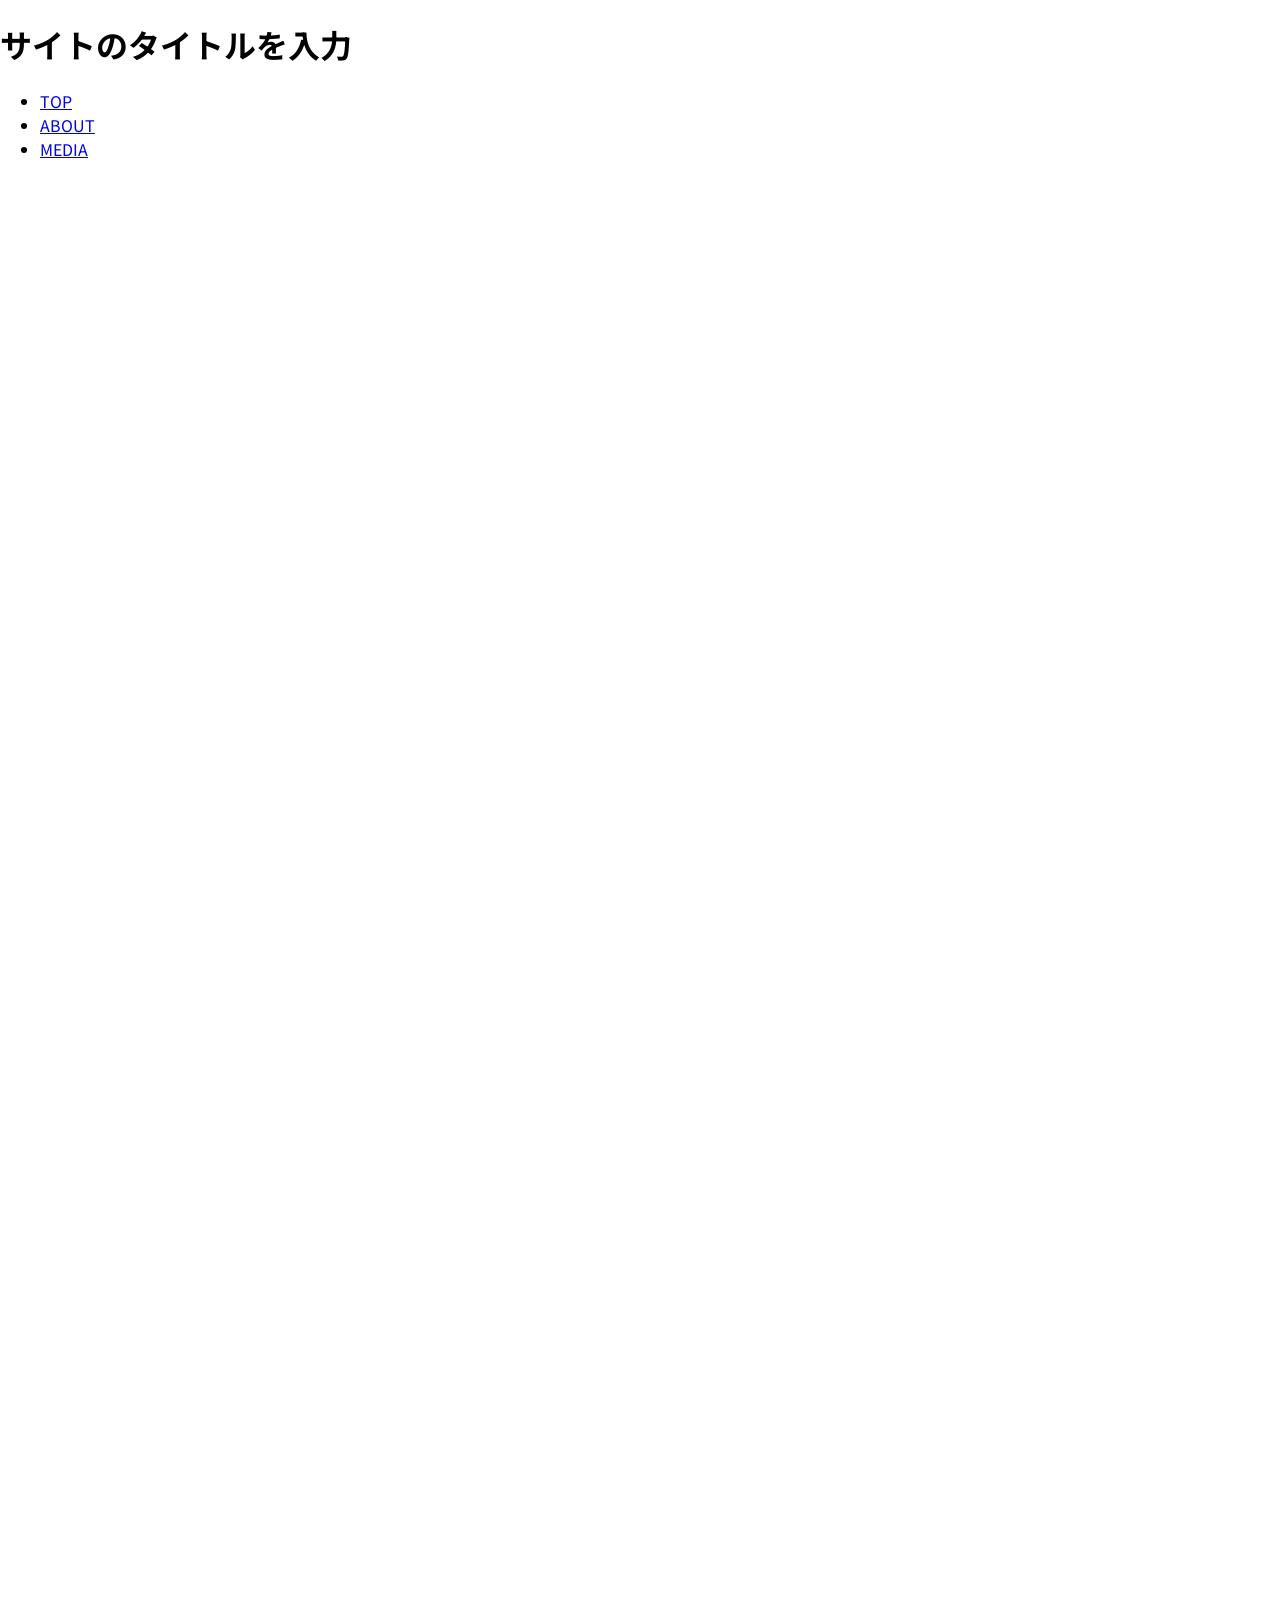
==== 0819/takagi/index.html @ 257e034f "0818" ====
<!DOCTYPE html>
<html lang="ja">

<head>
    <meta charset="UTF-8">
    <meta name="viewport" content="width=device-width, initial-scale=1.0">
    <title>トライデントコンピュータ専門学校 Webデザイン学科オープンキャンパス体験講座</title>
    <link rel="preconnect" href="https://fonts.googleapis.com">
    <link rel="preconnect" href="https://fonts.gstatic.com" crossorigin>
    <link rel="stylesheet" href="https://fonts.googleapis.com/css2?family=Noto+Sans+JP:wght@100..900&display=swap">
    <link rel="stylesheet" href="../../assets/base.css">
    <link rel="stylesheet" href="./style.css">
    <script defer src="../../assets/script.js"></script>
</head>

<body>
    <header>
        <h1>サイトのタイトルを入力</h1>
        <nav>
            <ul>
                <li><a href="#top">TOP</a></li>
                <li><a href="#about">ABOUT</a></li>
                <li><a href="#media">MEDIA</a></li>
            </ul>
        </nav>
    </header>
    <main>
        <div>
            <img src="" alt="">
        </div>
        <section id="about">

        </section>
        <section id="media">

        </section>
    </main>
    <footer>
        <p data-anime="none"><small>&copy; ⚪︎⚪︎ All rights reserved.</small></p>
    </footer>
</body>

</html>
---- assets/base.css ----
body {
    margin: 0;
    font-family: "Noto Sans JP", sans-serif;
    font-optical-sizing: auto;
}

/* Scroll Animation */
[data-anime] {
    opacity: 0;
    transition: .3s;
}

[data-anime].is-animated {
    opacity: 1;
}
---- 0819/takagi/style.css ----
main {
    height: 200vh;
}
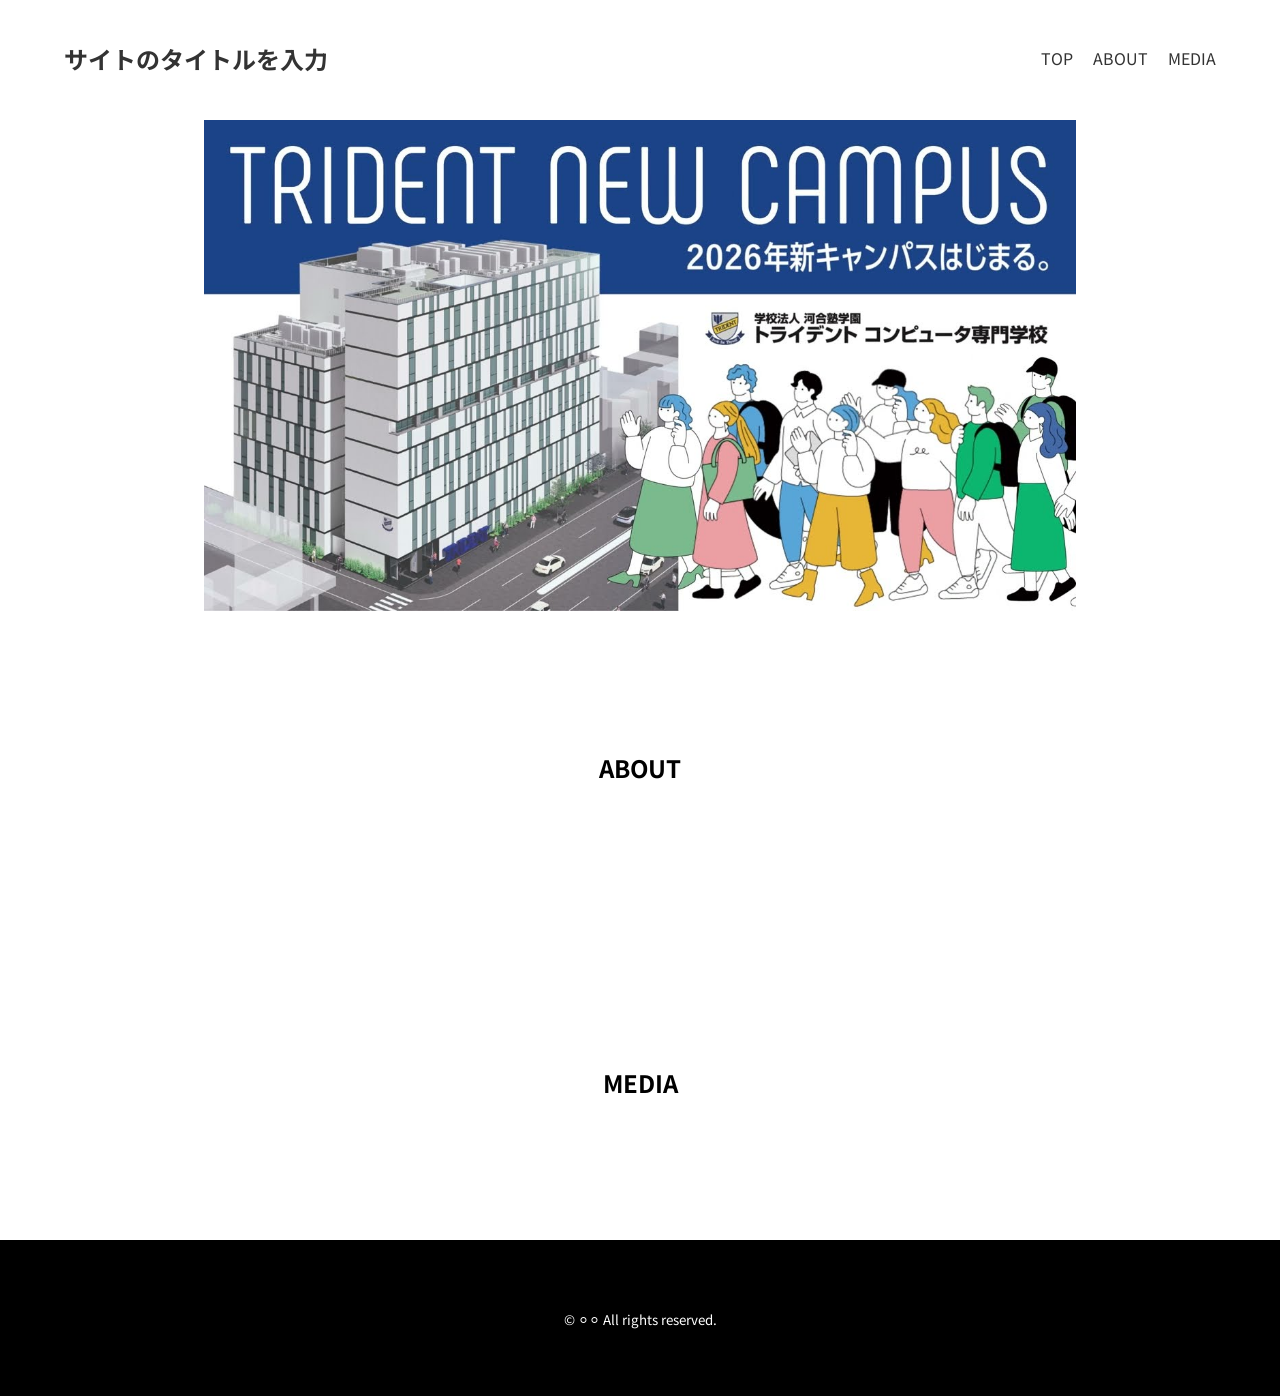
==== commit e914a4dc: "feat: implement responsive header, hamburger menu, and scroll animation system with base layout upda" ====
--- a/0819/takagi/index.html
+++ b/0819/takagi/index.html
@@ -15,8 +15,8 @@
 
 <body>
     <header>
-        <h1>サイトのタイトルを入力</h1>
-        <nav>
+        <h1><a href="./index.html">サイトのタイトルを入力</a></h1>
+        <nav id="global-nav">
             <ul>
                 <li><a href="#top">TOP</a></li>
                 <li><a href="#about">ABOUT</a></li>
@@ -24,19 +24,24 @@
             </ul>
         </nav>
     </header>
+    <button id="hamburger" class="hamburger">
+        <span></span>
+        <span></span>
+        <span></span>
+    </button>
     <main>
-        <div>
-            <img src="" alt="">
+        <div class="mainvisual">
+            <img data-anime="" src="../../assets/images/mainvisual.jpg" alt="">
         </div>
         <section id="about">
-
+            <h2>ABOUT</h2>
         </section>
         <section id="media">
-
+            <h2>MEDIA</h2>
         </section>
     </main>
     <footer>
-        <p data-anime="none"><small>&copy; ⚪︎⚪︎ All rights reserved.</small></p>
+        <p><small>&copy; ⚪︎⚪︎ All rights reserved.</small></p>
     </footer>
 </body>
 
--- a/assets/base.css
+++ b/assets/base.css
@@ -1,15 +1,330 @@
+*,
+*::before,
+*::after {
+    box-sizing: border-box;
+}
+
+/* リサイズ時の不要なアニメーション（フラッシュ）を防止 */
+.resize-animation-stopper * {
+    transition: none !important;
+    animation: none !important;
+}
+
+html {
+    scroll-behavior: smooth;
+}
+
 body {
     margin: 0;
     font-family: "Noto Sans JP", sans-serif;
     font-optical-sizing: auto;
 }
 
-/* Scroll Animation */
+body.is-menu-open {
+    overflow: hidden;
+}
+
+img {
+    max-width: 100%;
+    height: auto;
+    vertical-align: bottom;
+}
+
+a {
+    text-decoration: none;
+}
+
+/* header */
+header {
+    position: fixed;
+    top: 0;
+    left: 0;
+    z-index: 9999;
+    width: 100%;
+    padding: 30px 5%;
+    background-color: rgba(255, 255, 255, 0.8);
+    display: grid;
+    text-align: center;
+}
+
+header h1 {
+    margin: 0;
+    font-size: 24px;
+}
+
+header h1 a {
+    color: #333;
+}
+
+/* Mobile Navigation Full Screen */
+nav {
+    position: fixed;
+    top: 0;
+    left: 0;
+    width: 100%;
+    height: 100vh;
+    background-color: rgba(0, 0, 0, 0.9);
+    display: flex;
+    justify-content: center;
+    align-items: center;
+    opacity: 0;
+    visibility: hidden;
+    transition: opacity 0.3s, visibility 0.3s;
+    z-index: 9998;
+}
+
+body.is-menu-open nav#global-nav {
+    opacity: 1;
+    visibility: visible;
+}
+
+nav ul {
+    padding-left: 0;
+    list-style-type: none;
+    display: grid;
+    grid-auto-flow: row;
+    gap: 30px;
+    text-align: center;
+}
+
+nav ul a {
+    color: #fff;
+    font-size: 24px;
+    font-weight: bold;
+}
+
+/* Hamburger Button */
+.hamburger {
+    position: fixed;
+    bottom: 20px;
+    right: 20px;
+    width: 60px;
+    height: 60px;
+    background-color: #333;
+    border-radius: 50%;
+    border: none;
+    cursor: pointer;
+    z-index: 10000;
+    display: flex;
+    flex-direction: column;
+    justify-content: center;
+    align-items: center;
+    gap: 6px;
+    box-shadow: 0 4px 10px rgba(0, 0, 0, 0.3);
+}
+
+.hamburger span {
+    display: block;
+    width: 30px;
+    height: 3px;
+    background-color: #fff;
+    transition: transform 0.3s, opacity 0.3s;
+}
+
+body.is-menu-open .hamburger span:nth-child(1) {
+    transform: translateY(9px) rotate(45deg);
+}
+
+body.is-menu-open .hamburger span:nth-child(2) {
+    opacity: 0;
+}
+
+body.is-menu-open .hamburger span:nth-child(3) {
+    transform: translateY(-9px) rotate(-45deg);
+}
+
+/* footer */
+footer {
+    padding: 50px 5%;
+    background-color: #000;
+    color: #fff;
+    text-align: center;
+}
+
+.mainvisual,
+section {
+    max-width: 1000px;
+    margin: auto;
+    padding: 120px 5%;
+    text-align: center;
+}
+
+.mainvisual {
+    padding-bottom: 0;
+}
+
+@media (700px <=width) {
+    header {
+        grid-auto-flow: column;
+        justify-content: space-between;
+        align-items: center;
+        text-align: left;
+    }
+
+    .hamburger {
+        display: none;
+    }
+
+    nav {
+        position: static;
+        width: auto;
+        height: auto;
+        background-color: transparent;
+        display: block;
+        opacity: 1;
+        visibility: visible;
+    }
+
+    nav ul {
+        grid-auto-flow: column;
+        gap: 20px;
+    }
+
+    nav ul a {
+        color: #333;
+        font-size: 16px;
+        font-weight: normal;
+    }
+}
+
+/* =========================================
+   Scroll Animation (data-anime)
+   ========================================= */
+
+/* Base settings for all animations */
 [data-anime] {
     opacity: 0;
-    transition: .3s;
+    visibility: hidden;
+    transition: all 0.8s cubic-bezier(0.25, 1, 0.5, 1);
 }
 
 [data-anime].is-animated {
     opacity: 1;
+    visibility: visible;
+}
+
+/* 1. Fade Up (下から上へ) */
+[data-anime="up"] {
+    transform: translateY(50px);
+}
+
+[data-anime="up"].is-animated {
+    transform: translateY(0);
+}
+
+/* 2. Fade Down (上から下へ) */
+[data-anime="down"] {
+    transform: translateY(-50px);
+}
+
+[data-anime="down"].is-animated {
+    transform: translateY(0);
+}
+
+/* 3. Fade Left (右から左へ) */
+[data-anime="left"] {
+    transform: translateX(50px);
+}
+
+[data-anime="left"].is-animated {
+    transform: translateX(0);
+}
+
+/* 4. Fade Right (左から右へ) */
+[data-anime="right"] {
+    transform: translateX(-50px);
+}
+
+[data-anime="right"].is-animated {
+    transform: translateX(0);
+}
+
+/* 5. Flip Left (縦軸で回転) */
+[data-anime="flip-left"] {
+    transform: perspective(600px) rotateY(-90deg);
+}
+
+[data-anime="flip-left"].is-animated {
+    transform: perspective(600px) rotateY(0);
+}
+
+/* 6. Flip Right (縦軸で逆回転) */
+[data-anime="flip-right"] {
+    transform: perspective(600px) rotateY(90deg);
+}
+
+[data-anime="flip-right"].is-animated {
+    transform: perspective(600px) rotateY(0);
+}
+
+/* 7. Zoom In (拡大しながら出現) */
+[data-anime="zoom-in"] {
+    transform: scale(0.8);
+}
+
+[data-anime="zoom-in"].is-animated {
+    transform: scale(1);
+}
+
+/* 8. Flip Up (横軸で下から回転) */
+[data-anime="flip-up"] {
+    transform: perspective(600px) rotateX(-90deg);
+}
+
+[data-anime="flip-up"].is-animated {
+    transform: perspective(600px) rotateX(0);
+}
+
+/* 9. Flip Down (横軸で上から回転) */
+[data-anime="flip-down"] {
+    transform: perspective(600px) rotateX(90deg);
+}
+
+[data-anime="flip-down"].is-animated {
+    transform: perspective(600px) rotateX(0);
+}
+
+/* 10. Zoom Out (縮小しながら出現) */
+[data-anime="zoom-out"] {
+    transform: scale(1.2);
+}
+
+[data-anime="zoom-out"].is-animated {
+    transform: scale(1);
+}
+
+/* 11. Bounce 系 (バウンド・弾むような動き) */
+[data-anime^="bounce"] {
+    /* bounceから始まる値には、行き過ぎて戻る特殊なイージングを適用 */
+    transition-timing-function: cubic-bezier(0.175, 0.885, 0.32, 1.275);
+}
+
+[data-anime="bounce-in"] {
+    transform: scale(0.5);
+}
+
+[data-anime="bounce-in"].is-animated {
+    transform: scale(1);
+}
+
+[data-anime="bounce-up"] {
+    transform: translateY(100px);
+}
+
+[data-anime="bounce-up"].is-animated {
+    transform: translateY(0);
+}
+
+[data-anime="bounce-down"] {
+    transform: translateY(-100px);
+}
+
+[data-anime="bounce-down"].is-animated {
+    transform: translateY(0);
+}
+
+/* Default (値なしや "fade" の場合は単なるフェードイン) */
+[data-anime="fade"],
+[data-anime=""] {
+    transform: none;
 }
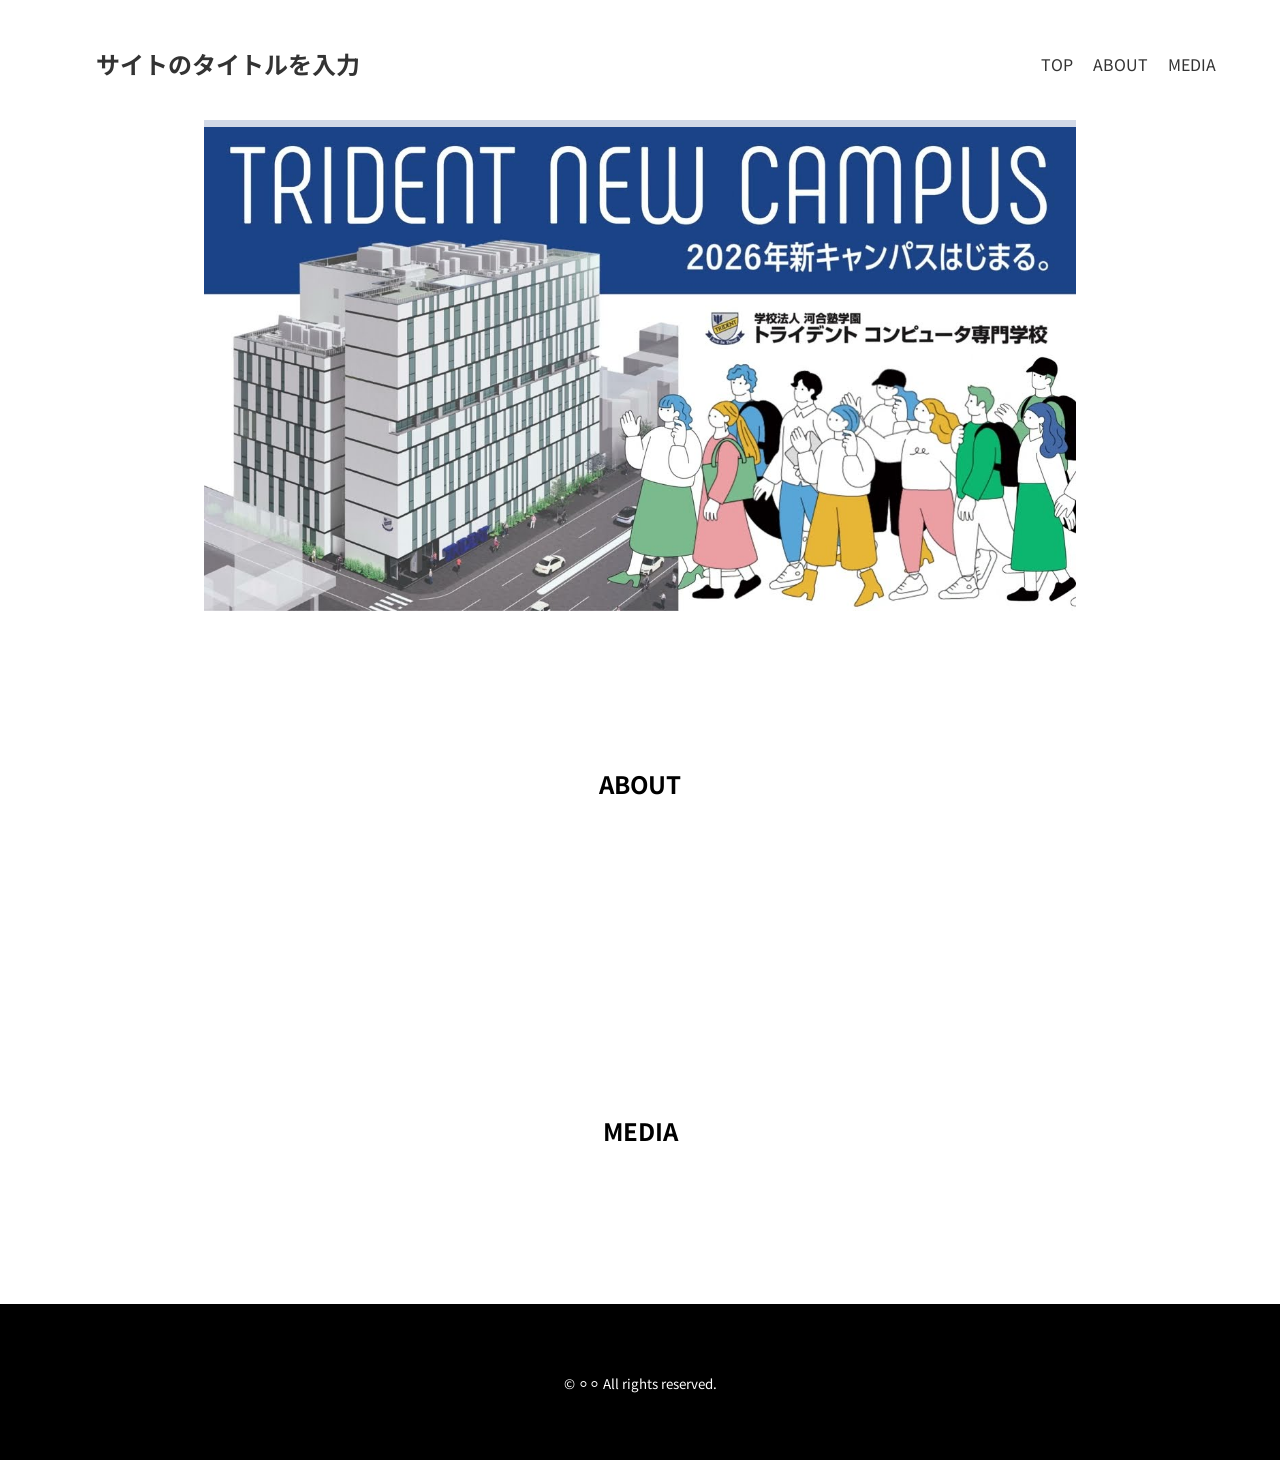
==== commit d6fb5d91: "feat: add CSS styling generator tool and update global header styles" ====
--- a/0819/takagi/index.html
+++ b/0819/takagi/index.html
@@ -34,10 +34,10 @@
             <img data-anime="" src="../../assets/images/mainvisual.jpg" alt="">
         </div>
         <section id="about">
-            <h2>ABOUT</h2>
+            <h2 data-anime="">ABOUT</h2>
         </section>
         <section id="media">
-            <h2>MEDIA</h2>
+            <h2 data-anime="">MEDIA</h2>
         </section>
     </main>
     <footer>
--- a/assets/base.css
+++ b/assets/base.css
@@ -32,6 +32,20 @@
 
 a {
     text-decoration: none;
+}
+
+h1 {
+    margin: 0;
+    padding: 1rem 2rem;
+    font-size: 24px;
+}
+
+h1 a {
+    color: #333;
+}
+
+h2 {
+    padding: 1rem 2rem;
 }
 
 /* header */
@@ -45,15 +59,6 @@
     background-color: rgba(255, 255, 255, 0.8);
     display: grid;
     text-align: center;
-}
-
-header h1 {
-    margin: 0;
-    font-size: 24px;
-}
-
-header h1 a {
-    color: #333;
 }
 
 /* Mobile Navigation Full Screen */
